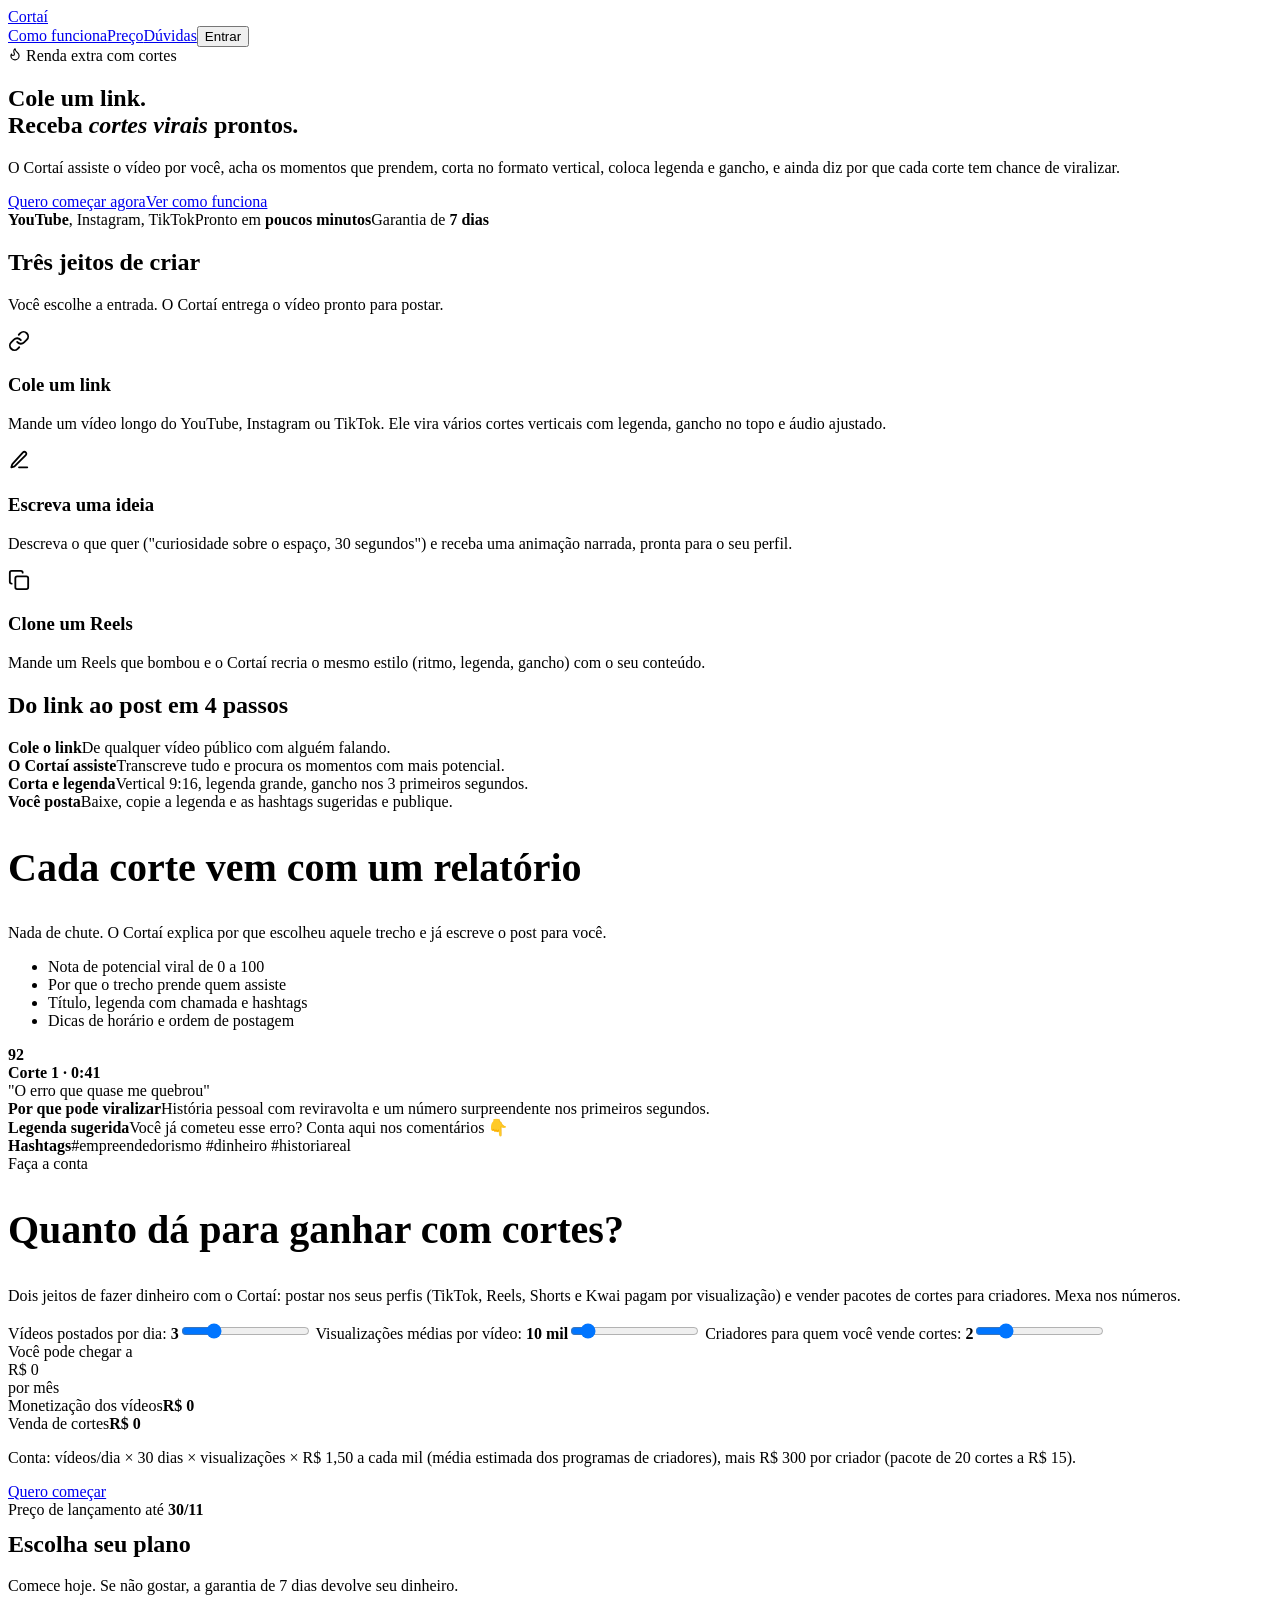
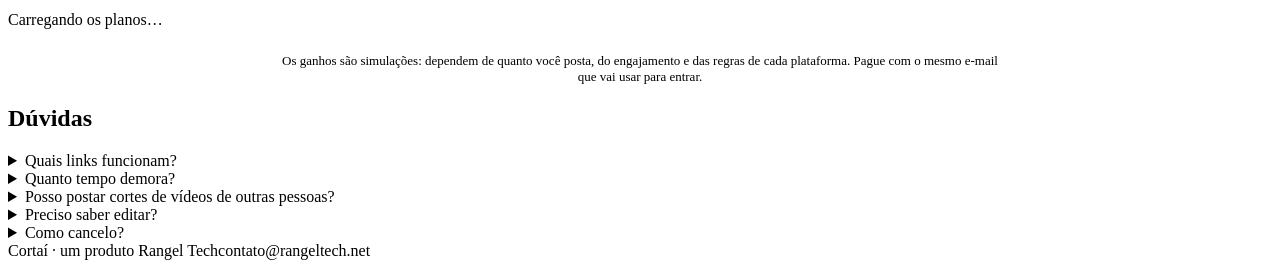
==== static/index.html @ b3b7578f "Hero com carrossel de 10 exemplos de cortes (quadros reais e cenas geradas), giro automatico e arras" ====
<!doctype html>
<html lang="pt-BR">
<head>
<meta charset="utf-8">
<meta name="viewport" content="width=device-width,initial-scale=1">
<title>Cortaí: cortes virais prontos em minutos</title>
<meta name="description" content="Cole o link de um vídeo do YouTube ou Instagram e receba cortes virais prontos para Reels, TikTok e Shorts, com legenda, gancho e relatório.">
<link rel="icon" href="data:image/svg+xml,<svg xmlns='http://www.w3.org/2000/svg' viewBox='0 0 64 64'><rect width='64' height='64' rx='14' fill='%23ff3d6e'/><path d='M22 18l24 14-24 14z' fill='white'/></svg>">
<link rel="stylesheet" href="/s/estilo.css">
</head>
<body>
<header class="topo"><div class="wrap">
  <a class="marca" href="/">Cort<span>aí</span></a>
  <nav><a class="esc" href="#como">Como funciona</a><a class="esc" href="#preco">Preço</a><a class="esc" href="#faq">Dúvidas</a><button class="btn btn-sec" data-entrar>Entrar</button></nav>
</div></header>

<main>
<section class="hero"><div class="wrap">
  <div>
    <span class="selo"><svg width="14" height="14" viewBox="0 0 24 24" fill="none" stroke="currentColor" stroke-width="2" stroke-linecap="round" stroke-linejoin="round" aria-hidden="true"><path d="M8.5 14.5A2.5 2.5 0 0 0 11 12c0-1.38-.5-2-1-3-1.07-2.14-.22-4.05 2-6 .5 2.5 2 4.9 4 6.5 2 1.6 3 3.5 3 5.5a7 7 0 1 1-14 0c0-1.15.43-2.29 1-3a2.5 2.5 0 0 0 2.5 2.5z"/></svg> Renda extra com cortes</span>
    <h1>Cole um link.<br>Receba <em>cortes virais</em> prontos.</h1>
    <p class="sub">O Cortaí assiste o vídeo por você, acha os momentos que prendem, corta no formato vertical, coloca legenda e gancho, e ainda diz por que cada corte tem chance de viralizar.</p>
    <div class="acoes"><a class="btn btn-pri" href="#preco">Quero começar agora</a><a class="btn btn-sec" href="#como">Ver como funciona</a></div>
    <div class="prova"><span><b>YouTube</b>, Instagram, TikTok</span><span>Pronto em <b>poucos minutos</b></span><span>Garantia de <b>7 dias</b></span></div>
  </div>
  <div class="carrossel" id="carrossel" aria-label="Exemplos de cortes feitos pelo Cortaí">
    <div class="trilho" id="trilho"></div>
    <div class="pontos-c" id="pontos-c"></div>
  </div>
</div></section>

<section id="como"><div class="wrap">
  <div class="titulo-sec"><h2>Três jeitos de criar</h2><p>Você escolhe a entrada. O Cortaí entrega o vídeo pronto para postar.</p></div>
  <div class="modos">
    <div class="modo"><div class="ic"><svg width="22" height="22" viewBox="0 0 24 24" fill="none" stroke="currentColor" stroke-width="2" stroke-linecap="round" stroke-linejoin="round" aria-hidden="true"><path d="M10 13a5 5 0 0 0 7.54.54l3-3a5 5 0 0 0-7.07-7.07l-1.72 1.71"/><path d="M14 11a5 5 0 0 0-7.54-.54l-3 3a5 5 0 0 0 7.07 7.07l1.71-1.71"/></svg></div><h3>Cole um link</h3><p>Mande um vídeo longo do YouTube, Instagram ou TikTok. Ele vira vários cortes verticais com legenda, gancho no topo e áudio ajustado.</p></div>
    <div class="modo"><div class="ic"><svg width="22" height="22" viewBox="0 0 24 24" fill="none" stroke="currentColor" stroke-width="2" stroke-linecap="round" stroke-linejoin="round" aria-hidden="true"><path d="M12 20h9"/><path d="M16.38 3.62a2.12 2.12 0 1 1 3 3L7.37 18.64a2 2 0 0 1-.86.5l-2.87.84.84-2.87a2 2 0 0 1 .5-.86Z"/></svg></div><h3>Escreva uma ideia</h3><p>Descreva o que quer ("curiosidade sobre o espaço, 30 segundos") e receba uma animação narrada, pronta para o seu perfil.</p></div>
    <div class="modo"><div class="ic"><svg width="22" height="22" viewBox="0 0 24 24" fill="none" stroke="currentColor" stroke-width="2" stroke-linecap="round" stroke-linejoin="round" aria-hidden="true"><rect width="14" height="14" x="8" y="8" rx="2"/><path d="M4 16c-1.1 0-2-.9-2-2V4c0-1.1.9-2 2-2h10c1.1 0 2 .9 2 2"/></svg></div><h3>Clone um Reels</h3><p>Mande um Reels que bombou e o Cortaí recria o mesmo estilo (ritmo, legenda, gancho) com o seu conteúdo.</p></div>
  </div>
</div></section>

<section style="background:var(--bg2)"><div class="wrap">
  <div class="titulo-sec"><h2>Do link ao post em 4 passos</h2></div>
  <div class="passos">
    <div class="passo"><b>Cole o link</b><span>De qualquer vídeo público com alguém falando.</span></div>
    <div class="passo"><b>O Cortaí assiste</b><span>Transcreve tudo e procura os momentos com mais potencial.</span></div>
    <div class="passo"><b>Corta e legenda</b><span>Vertical 9:16, legenda grande, gancho nos 3 primeiros segundos.</span></div>
    <div class="passo"><b>Você posta</b><span>Baixe, copie a legenda e as hashtags sugeridas e publique.</span></div>
  </div>
</div></section>

<section><div class="wrap relatorio">
  <div>
    <h2 style="font-size:clamp(28px,3.4vw,40px)">Cada corte vem com um relatório</h2>
    <p style="color:var(--mut)">Nada de chute. O Cortaí explica por que escolheu aquele trecho e já escreve o post para você.</p>
    <ul class="lista-ok">
      <li>Nota de potencial viral de 0 a 100</li>
      <li>Por que o trecho prende quem assiste</li>
      <li>Título, legenda com chamada e hashtags</li>
      <li>Dicas de horário e ordem de postagem</li>
    </ul>
  </div>
  <div class="rel-card">
    <div class="nota"><b>92</b><div><strong>Corte 1 · 0:41</strong><br><span style="color:var(--mut)">"O erro que quase me quebrou"</span></div></div>
    <div class="lin"><strong>Por que pode viralizar</strong>História pessoal com reviravolta e um número surpreendente nos primeiros segundos.</div>
    <div class="lin"><strong>Legenda sugerida</strong>Você já cometeu esse erro? Conta aqui nos comentários 👇</div>
    <div class="lin"><strong>Hashtags</strong>#empreendedorismo #dinheiro #historiareal</div>
  </div>
</div></section>

<section id="ganhos"><div class="wrap calc">
  <div>
    <span class="selo">Faça a conta</span>
    <h2 style="font-size:clamp(28px,3.4vw,40px)">Quanto dá para ganhar com cortes?</h2>
    <p style="color:var(--mut)">Dois jeitos de fazer dinheiro com o Cortaí: postar nos seus perfis (TikTok, Reels, Shorts e Kwai pagam por visualização) e vender pacotes de cortes para criadores. Mexa nos números.</p>
    <label for="c-dia">Vídeos postados por dia: <b id="c-dia-v">3</b></label><input type="range" id="c-dia" min="1" max="10" value="3">
    <label for="c-views">Visualizações médias por vídeo: <b id="c-views-v">10 mil</b></label><input type="range" id="c-views" min="1" max="100" value="10">
    <label for="c-cli">Criadores para quem você vende cortes: <b id="c-cli-v">2</b></label><input type="range" id="c-cli" min="0" max="10" value="2">
  </div>
  <div class="calc-res">
    <span>Você pode chegar a</span>
    <div class="calc-n" id="c-mes">R$ 0</div>
    <span>por mês</span>
    <div class="calc-lin"><span>Monetização dos vídeos</span><b id="c-mon">R$ 0</b></div>
    <div class="calc-lin"><span>Venda de cortes</span><b id="c-vend">R$ 0</b></div>
    <p class="calc-base">Conta: vídeos/dia × 30 dias × visualizações × R$ 1,50 a cada mil (média estimada dos programas de criadores), mais R$ 300 por criador (pacote de 20 cortes a R$ 15).</p>
    <a class="btn btn-pri" href="#preco" style="width:100%">Quero começar</a>
  </div>
</div></section>

<section id="preco" style="background:var(--bg2)"><div class="wrap">
  <div class="titulo-sec"><span class="selo urg">Preço de lançamento até <b id="lanc-data">30/11</b></span><h2 style="margin-top:12px">Escolha seu plano</h2><p>Comece hoje. Se não gostar, a garantia de 7 dias devolve seu dinheiro.</p></div>
  <div class="precos" id="planos"><div class="vazio">Carregando os planos…</div></div>
  <p style="max-width:720px;margin:24px auto 0;text-align:center;color:var(--mut);font-size:13px">Os ganhos são simulações: dependem de quanto você posta, do engajamento e das regras de cada plataforma. Pague com o mesmo e-mail que vai usar para entrar.</p>
</div></section>

<section id="faq"><div class="wrap">
  <div class="titulo-sec"><h2>Dúvidas</h2></div>
  <div class="faq">
    <details><summary>Quais links funcionam?</summary><p>Vídeos públicos do YouTube, Instagram (Reels e vídeos), TikTok e a maioria dos sites de vídeo. Vídeos privados, que pedem login, e lives em andamento não funcionam.</p></details>
    <details><summary>Quanto tempo demora?</summary><p>Normalmente de 2 a 10 minutos, conforme o tamanho do vídeo. Você pode fechar a página: mandamos um e-mail quando os cortes ficam prontos.</p></details>
    <details><summary>Posso postar cortes de vídeos de outras pessoas?</summary><p>Use vídeos seus ou que você tem permissão para usar, e dê crédito ao criador original. Muitos criadores liberam cortes do seu conteúdo; confira as regras de cada canal.</p></details>
    <details><summary>Preciso saber editar?</summary><p>Não. O corte já sai pronto: vertical, legendado, com gancho e áudio ajustado. É só baixar e postar.</p></details>
    <details><summary>Como cancelo?</summary><p>Pela própria Cakto, a plataforma de pagamento, a qualquer momento. Você continua usando até o fim do mês pago.</p></details>
  </div>
</div></section>
</main>

<footer><div class="wrap"><span><span class="marca" style="font-size:16px">Cort<span>aí</span></span> · um produto Rangel Tech</span><span>contato@rangeltech.net</span></div></footer>

<div class="modal" id="m-entrar" hidden role="dialog" aria-modal="true" aria-labelledby="m-tit">
  <div class="caixa">
    <button class="x" data-fechar aria-label="Fechar">×</button>
    <div id="passo-email">
      <h3 id="m-tit">Entrar no Cortaí</h3>
      <p>Sem senha: mandamos um código para o seu e-mail.</p>
      <form id="f-email"><label for="email">Seu e-mail</label><input id="email" type="email" autocomplete="email" required placeholder="voce@email.com">
      <button class="btn btn-pri" style="width:100%;margin-top:14px" type="submit">Receber código</button></form>
    </div>
    <div id="passo-codigo" hidden>
      <h3>Digite o código</h3>
      <p id="cod-txt">Mandamos 6 números para o seu e-mail.</p>
      <form id="f-cod"><input id="codigo" class="cod" inputmode="numeric" autocomplete="one-time-code" maxlength="6" required placeholder="000000">
      <button class="btn btn-pri" style="width:100%;margin-top:14px" type="submit">Entrar</button></form>
      <button class="btn btn-sec" style="width:100%;margin-top:8px" id="voltar-email" type="button">Usar outro e-mail</button>
    </div>
    <div class="msg" id="m-msg" role="alert"></div>
  </div>
</div>
<script src="/s/entrar.js"></script>
<script src="/s/vendas.js"></script>
<script src="/s/carrossel.js"></script>
</body>
</html>
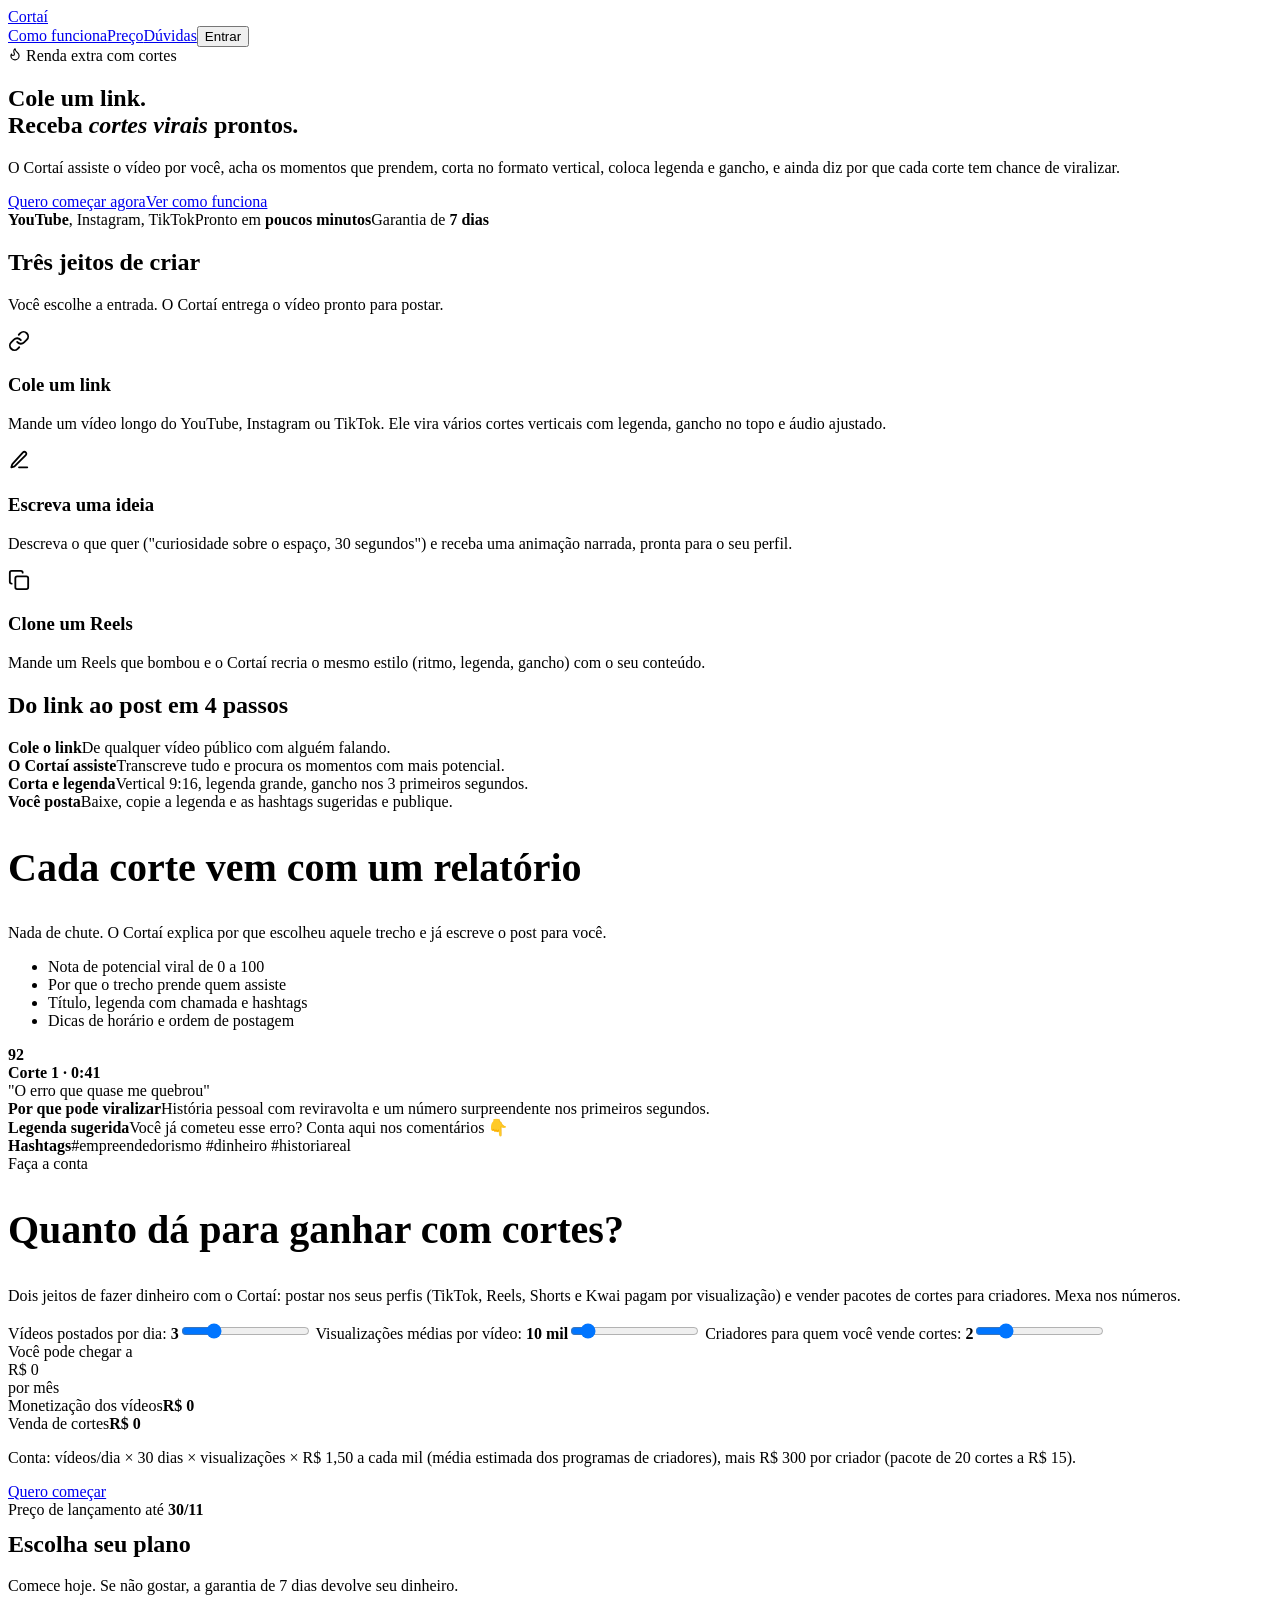
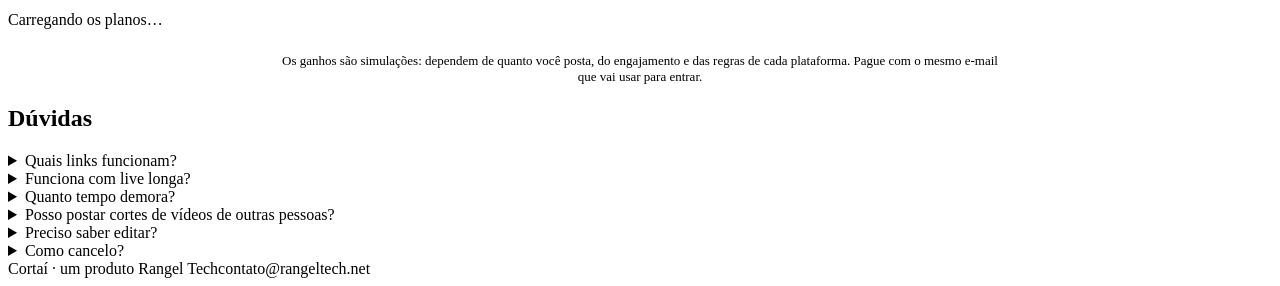
==== commit 704f18e3: "Lives de ate 6 h: transcricao em pedacos de 30 min, escolha por janelas, picos de volume (grito/reac" ====
--- a/static/index.html
+++ b/static/index.html
@@ -97,7 +97,8 @@
   <div class="titulo-sec"><h2>Dúvidas</h2></div>
   <div class="faq">
     <details><summary>Quais links funcionam?</summary><p>Vídeos públicos do YouTube, Instagram (Reels e vídeos), TikTok e a maioria dos sites de vídeo. Vídeos privados, que pedem login, e lives em andamento não funcionam.</p></details>
-    <details><summary>Quanto tempo demora?</summary><p>Normalmente de 2 a 10 minutos, conforme o tamanho do vídeo. Você pode fechar a página: mandamos um e-mail quando os cortes ficam prontos.</p></details>
+    <details><summary>Funciona com live longa?</summary><p>Sim. Pode mandar live ou podcast de 3, 4, até 6 horas. O Cortaí ouve tudo, marca os momentos de grito e reação e escolhe os melhores trechos da live inteira.</p></details>
+    <details><summary>Quanto tempo demora?</summary><p>Normalmente de 2 a 10 minutos para vídeos de até 1 hora; uma live de várias horas leva mais (cerca de 15 a 40 minutos). Você pode fechar a página: mandamos um e-mail quando os cortes ficam prontos.</p></details>
     <details><summary>Posso postar cortes de vídeos de outras pessoas?</summary><p>Use vídeos seus ou que você tem permissão para usar, e dê crédito ao criador original. Muitos criadores liberam cortes do seu conteúdo; confira as regras de cada canal.</p></details>
     <details><summary>Preciso saber editar?</summary><p>Não. O corte já sai pronto: vertical, legendado, com gancho e áudio ajustado. É só baixar e postar.</p></details>
     <details><summary>Como cancelo?</summary><p>Pela própria Cakto, a plataforma de pagamento, a qualquer momento. Você continua usando até o fim do mês pago.</p></details>
@@ -123,7 +124,16 @@
       <button class="btn btn-pri" style="width:100%;margin-top:14px" type="submit">Entrar</button></form>
       <button class="btn btn-sec" style="width:100%;margin-top:8px" id="voltar-email" type="button">Usar outro e-mail</button>
     </div>
+    <div id="passo-senha" hidden>
+      <h3>Conta de demonstração</h3>
+      <p>Entre com o e-mail e a senha da demonstração.</p>
+      <form id="f-senha"><label for="d-email">E-mail</label><input id="d-email" type="email" autocomplete="username" required>
+      <label for="d-senha" style="margin-top:12px">Senha</label><input id="d-senha" type="password" autocomplete="current-password" required>
+      <button class="btn btn-pri" style="width:100%;margin-top:16px" type="submit">Entrar</button></form>
+      <button class="btn btn-sec" style="width:100%;margin-top:8px" id="voltar-codigo" type="button">Entrar com código no e-mail</button>
+    </div>
     <div class="msg" id="m-msg" role="alert"></div>
+    <button class="link-demo" id="link-senha" type="button">Entrar com senha (conta de demonstração)</button>
   </div>
 </div>
 <script src="/s/entrar.js"></script>
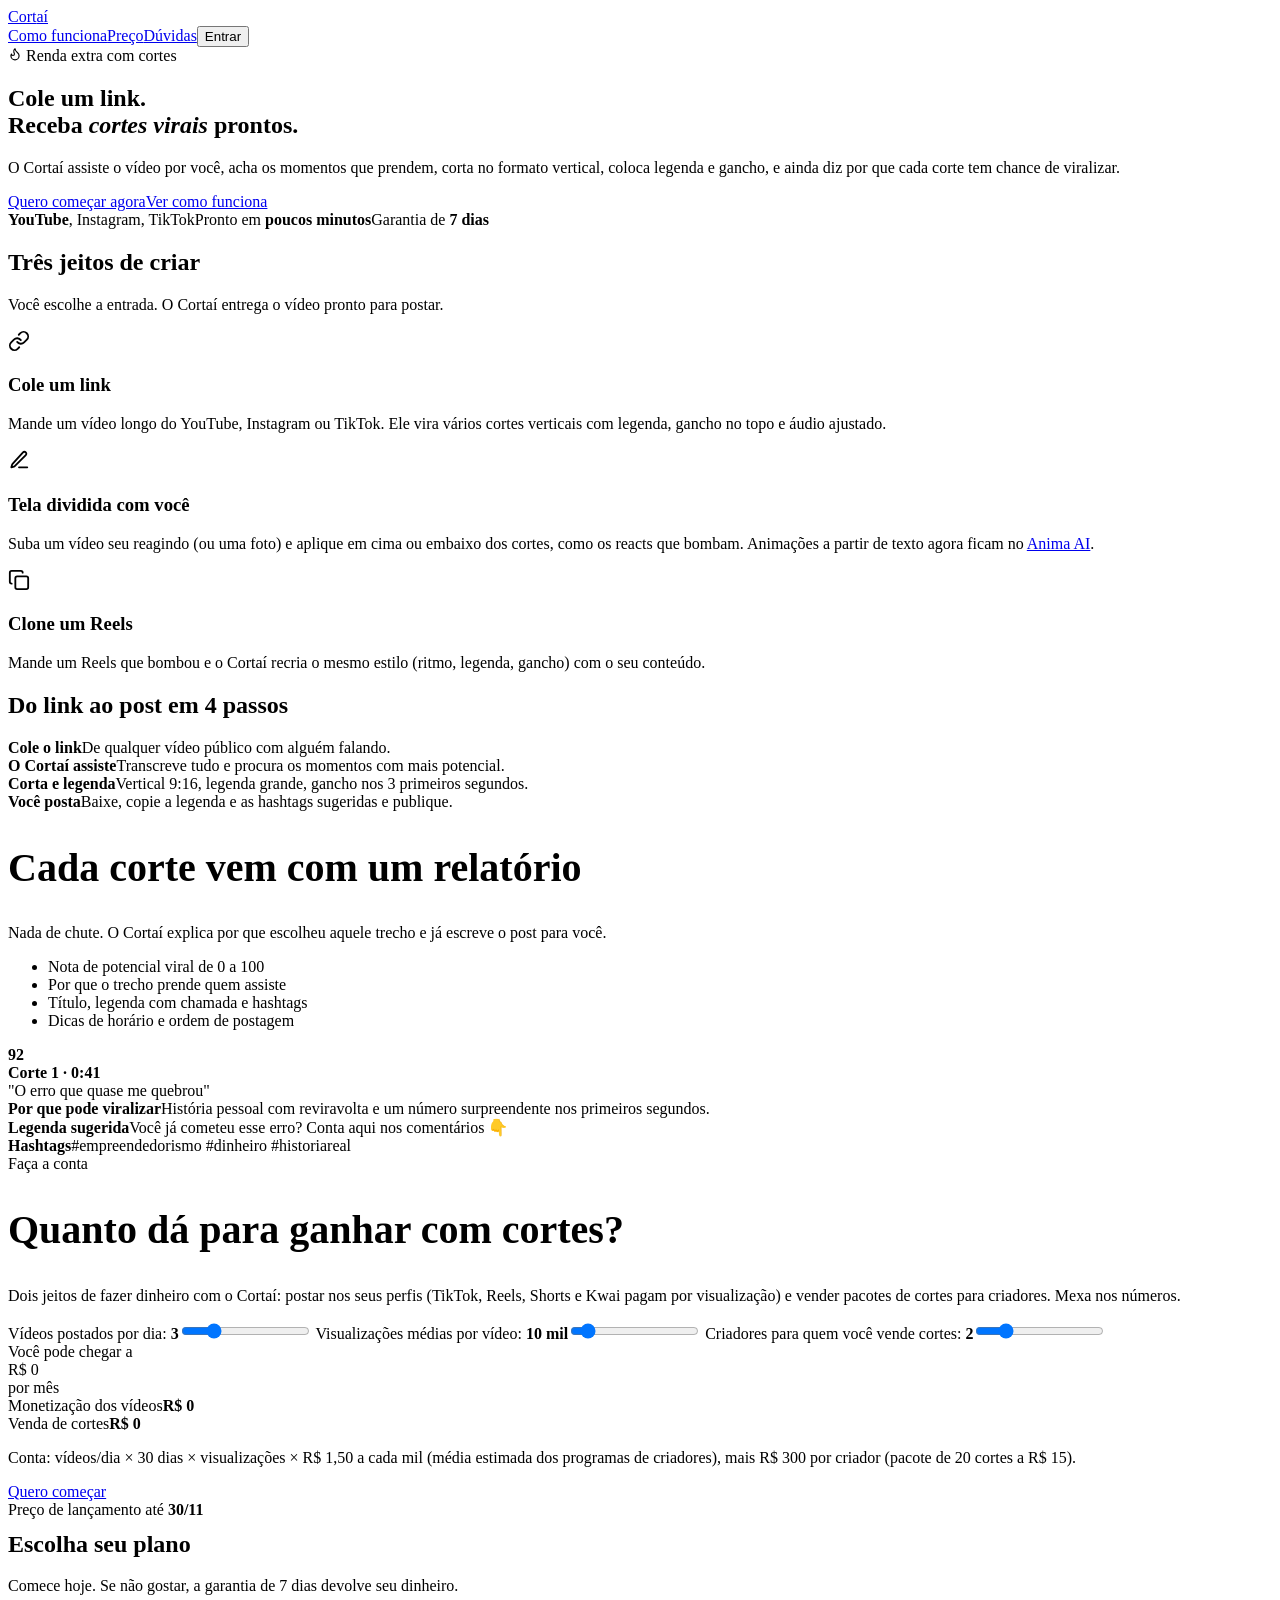
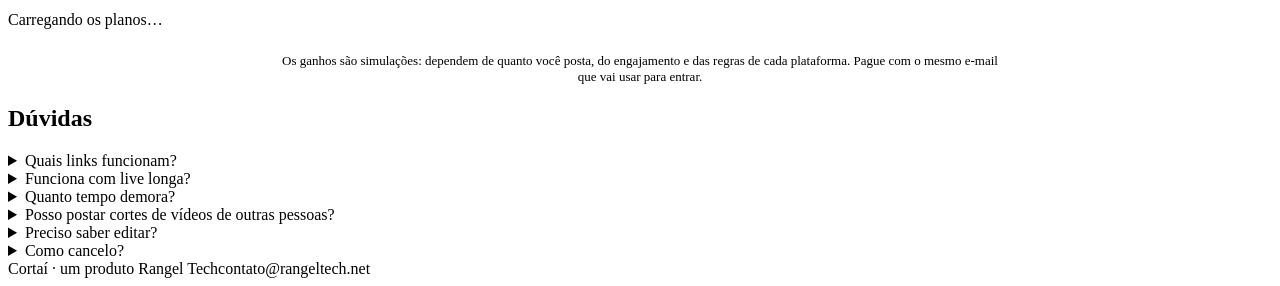
==== commit f358ee9c: "Tela dividida (react): video ou foto do cliente em cima/embaixo dos cortes; animacoes passam ao Anim" ====
--- a/static/index.html
+++ b/static/index.html
@@ -33,7 +33,7 @@
   <div class="titulo-sec"><h2>Três jeitos de criar</h2><p>Você escolhe a entrada. O Cortaí entrega o vídeo pronto para postar.</p></div>
   <div class="modos">
     <div class="modo"><div class="ic"><svg width="22" height="22" viewBox="0 0 24 24" fill="none" stroke="currentColor" stroke-width="2" stroke-linecap="round" stroke-linejoin="round" aria-hidden="true"><path d="M10 13a5 5 0 0 0 7.54.54l3-3a5 5 0 0 0-7.07-7.07l-1.72 1.71"/><path d="M14 11a5 5 0 0 0-7.54-.54l-3 3a5 5 0 0 0 7.07 7.07l1.71-1.71"/></svg></div><h3>Cole um link</h3><p>Mande um vídeo longo do YouTube, Instagram ou TikTok. Ele vira vários cortes verticais com legenda, gancho no topo e áudio ajustado.</p></div>
-    <div class="modo"><div class="ic"><svg width="22" height="22" viewBox="0 0 24 24" fill="none" stroke="currentColor" stroke-width="2" stroke-linecap="round" stroke-linejoin="round" aria-hidden="true"><path d="M12 20h9"/><path d="M16.38 3.62a2.12 2.12 0 1 1 3 3L7.37 18.64a2 2 0 0 1-.86.5l-2.87.84.84-2.87a2 2 0 0 1 .5-.86Z"/></svg></div><h3>Escreva uma ideia</h3><p>Descreva o que quer ("curiosidade sobre o espaço, 30 segundos") e receba uma animação narrada, pronta para o seu perfil.</p></div>
+    <div class="modo"><div class="ic"><svg width="22" height="22" viewBox="0 0 24 24" fill="none" stroke="currentColor" stroke-width="2" stroke-linecap="round" stroke-linejoin="round" aria-hidden="true"><path d="M12 20h9"/><path d="M16.38 3.62a2.12 2.12 0 1 1 3 3L7.37 18.64a2 2 0 0 1-.86.5l-2.87.84.84-2.87a2 2 0 0 1 .5-.86Z"/></svg></div><h3>Tela dividida com você</h3><p>Suba um vídeo seu reagindo (ou uma foto) e aplique em cima ou embaixo dos cortes, como os reacts que bombam. Animações a partir de texto agora ficam no <a href="https://anima-ai.rangeltech.net">Anima AI</a>.</p></div>
     <div class="modo"><div class="ic"><svg width="22" height="22" viewBox="0 0 24 24" fill="none" stroke="currentColor" stroke-width="2" stroke-linecap="round" stroke-linejoin="round" aria-hidden="true"><rect width="14" height="14" x="8" y="8" rx="2"/><path d="M4 16c-1.1 0-2-.9-2-2V4c0-1.1.9-2 2-2h10c1.1 0 2 .9 2 2"/></svg></div><h3>Clone um Reels</h3><p>Mande um Reels que bombou e o Cortaí recria o mesmo estilo (ritmo, legenda, gancho) com o seu conteúdo.</p></div>
   </div>
 </div></section>
@@ -98,7 +98,7 @@
   <div class="faq">
     <details><summary>Quais links funcionam?</summary><p>Vídeos públicos do YouTube, Instagram (Reels e vídeos), TikTok e a maioria dos sites de vídeo. Vídeos privados, que pedem login, e lives em andamento não funcionam.</p></details>
     <details><summary>Funciona com live longa?</summary><p>Sim. Pode mandar live ou podcast de 3, 4, até 6 horas. O Cortaí ouve tudo, marca os momentos de grito e reação e escolhe os melhores trechos da live inteira.</p></details>
-    <details><summary>Quanto tempo demora?</summary><p>Normalmente de 2 a 10 minutos para vídeos de até 1 hora; uma live de várias horas leva mais (cerca de 15 a 40 minutos). Você pode fechar a página: mandamos um e-mail quando os cortes ficam prontos.</p></details>
+    <details><summary>Quanto tempo demora?</summary><p>Normalmente de 2 a 10 minutos para vídeos de até 1 hora; uma live longa leva mais: cerca de 20 minutos por hora de live (uma live de 3 horas fica pronta em torno de 1 hora). Mandamos um e-mail quando terminar. Você pode fechar a página: mandamos um e-mail quando os cortes ficam prontos.</p></details>
     <details><summary>Posso postar cortes de vídeos de outras pessoas?</summary><p>Use vídeos seus ou que você tem permissão para usar, e dê crédito ao criador original. Muitos criadores liberam cortes do seu conteúdo; confira as regras de cada canal.</p></details>
     <details><summary>Preciso saber editar?</summary><p>Não. O corte já sai pronto: vertical, legendado, com gancho e áudio ajustado. É só baixar e postar.</p></details>
     <details><summary>Como cancelo?</summary><p>Pela própria Cakto, a plataforma de pagamento, a qualquer momento. Você continua usando até o fim do mês pago.</p></details>
@@ -136,7 +136,7 @@
     <button class="link-demo" id="link-senha" type="button">Entrar com senha (conta de demonstração)</button>
   </div>
 </div>
-<script src="/s/entrar.js"></script>
+<script src="/s/login.js" data-conta="/api/conta" data-destino="/painel"></script>
 <script src="/s/vendas.js"></script>
 <script src="/s/carrossel.js"></script>
 </body>
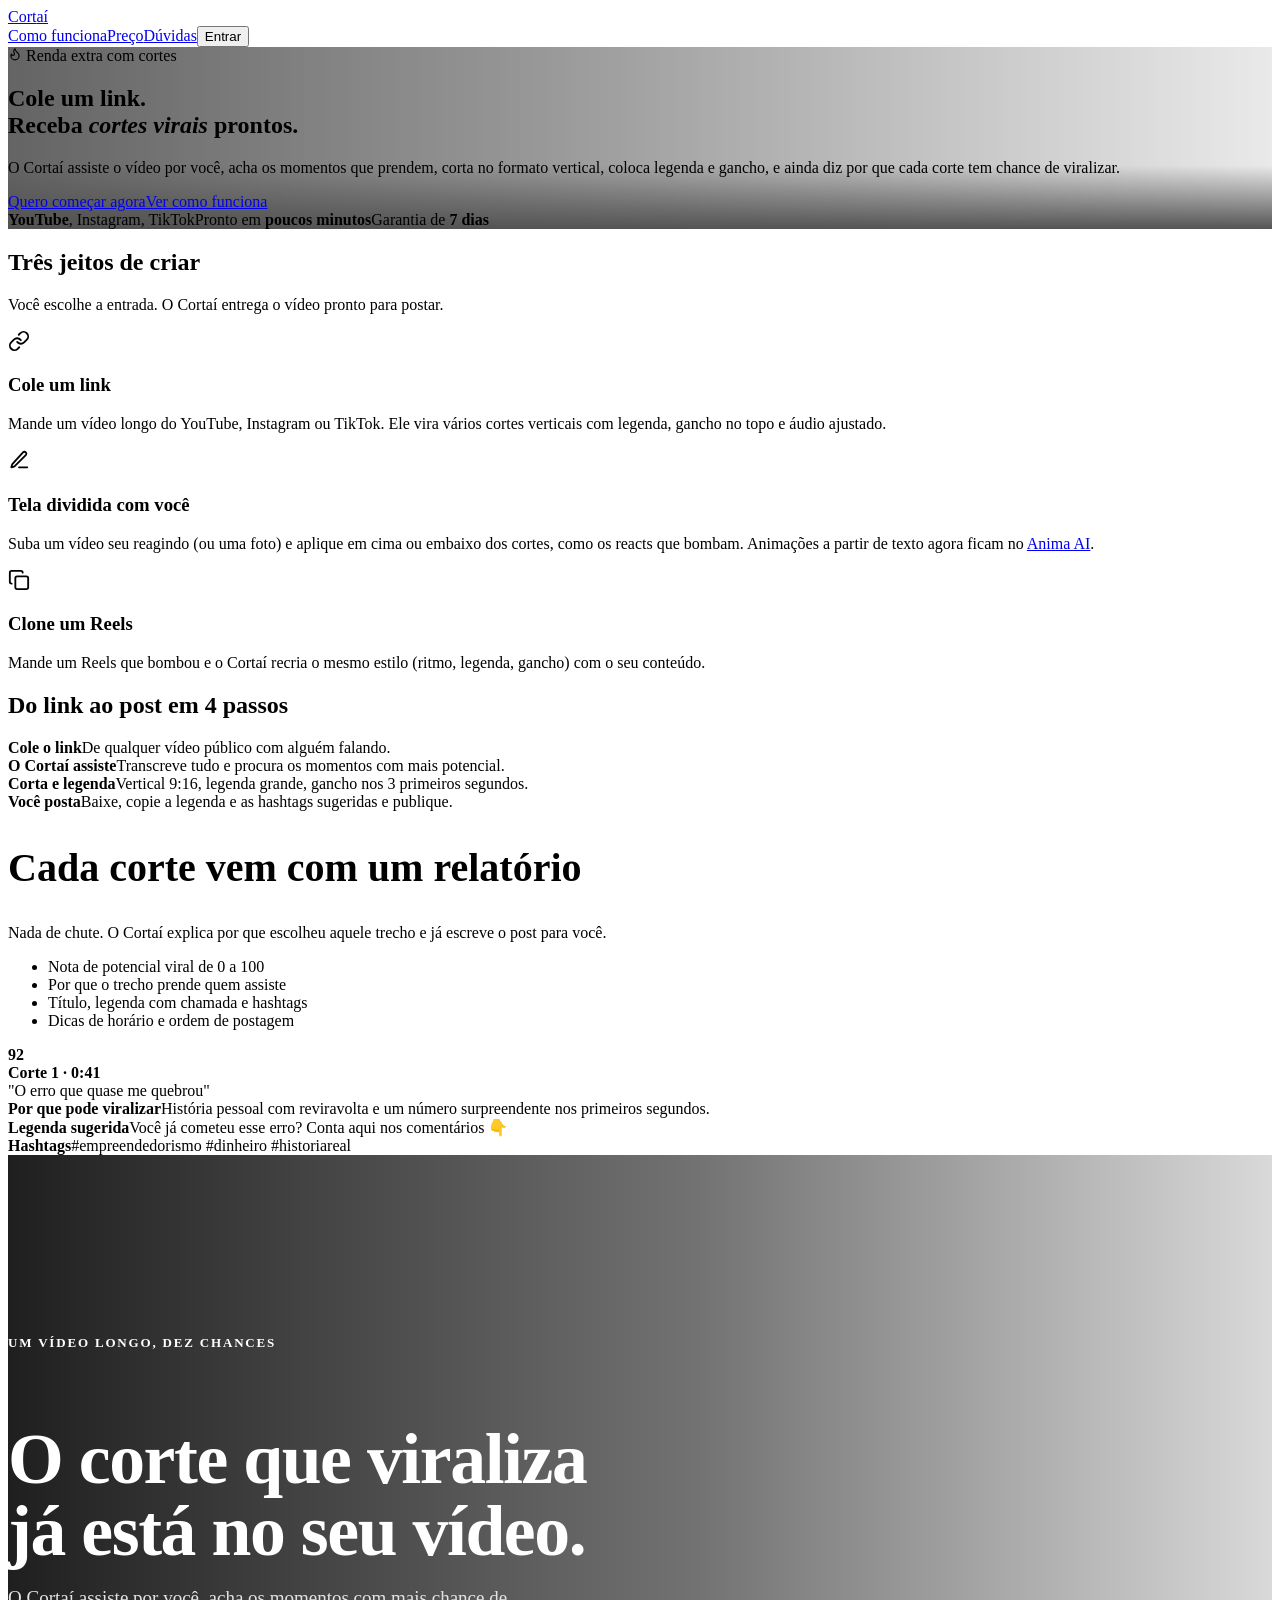
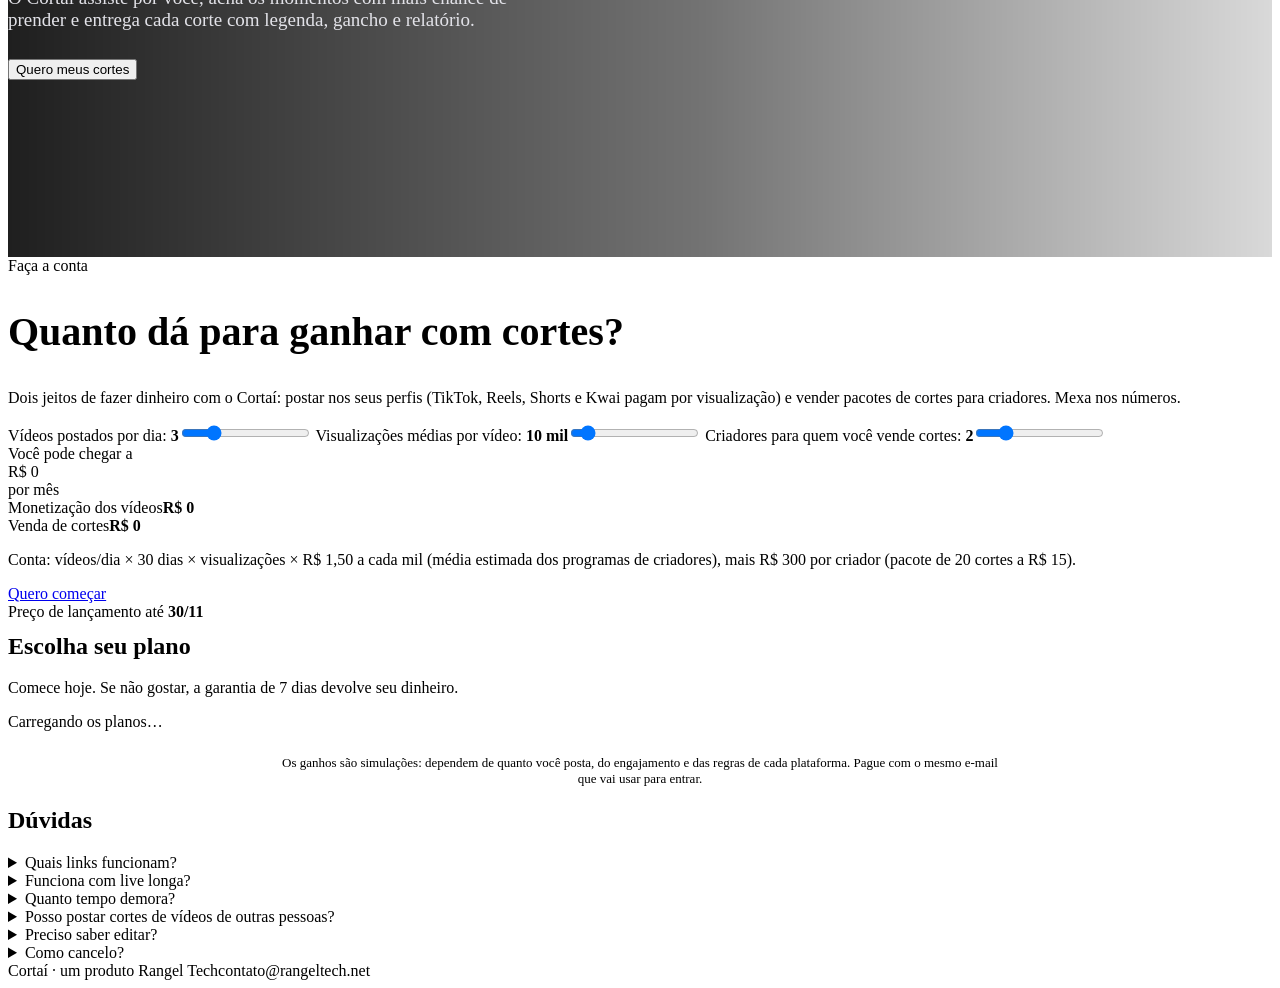
==== commit ecd64441: "landing cinematográfica: foto no topo e faixa de foto em tela cheia com chamada forte" ====
--- a/static/index.html
+++ b/static/index.html
@@ -7,6 +7,23 @@
 <meta name="description" content="Cole o link de um vídeo do YouTube ou Instagram e receba cortes virais prontos para Reels, TikTok e Shorts, com legenda, gancho e relatório.">
 <link rel="icon" href="data:image/svg+xml,<svg xmlns='http://www.w3.org/2000/svg' viewBox='0 0 64 64'><rect width='64' height='64' rx='14' fill='%23ff3d6e'/><path d='M22 18l24 14-24 14z' fill='white'/></svg>">
 <link rel="stylesheet" href="/s/estilo.css">
+<style>
+/* cinema (16/11): foto atrás do topo e faixas de foto em tela cheia */
+html,body{overflow-x:clip}
+.cine{position:relative;isolation:isolate}
+.cine-fundo{position:absolute;top:0;bottom:0;left:50%;width:100vw;transform:translateX(-50%);z-index:-1;background-size:cover;background-position:center;opacity:.68;animation:cineZoom 18s ease-out both}
+.cine-fundo:after{content:"";position:absolute;inset:0;background:linear-gradient(90deg,rgba(0,0,0,.9) 0%,rgba(0,0,0,.6) 42%,rgba(0,0,0,.12) 100%),linear-gradient(0deg,var(--bg,#050505) 0%,transparent 35%)}
+@keyframes cineZoom{from{transform:translateX(-50%) scale(1.08)}to{transform:translateX(-50%) scale(1)}}
+.cine-faixa{position:relative;min-height:78vh;display:grid;align-items:center;overflow:hidden;isolation:isolate}
+.cine-faixa>img{position:absolute;inset:0;width:100%;height:100%;object-fit:cover;z-index:-2;transform:scale(1.04);transition:transform 6s ease}
+.cine-faixa:hover>img{transform:scale(1)}
+.cine-faixa:after{content:"";position:absolute;inset:0;z-index:-1;background:linear-gradient(90deg,rgba(0,0,0,.88),rgba(0,0,0,.55) 55%,rgba(0,0,0,.15))}
+.cine-faixa .cine-txt{max-width:640px;padding:96px 0}
+.cine-faixa .cine-etq{display:inline-block;font-size:13px;letter-spacing:.14em;text-transform:uppercase;font-weight:700;color:var(--ac,#fff);margin-bottom:14px}
+.cine-faixa h2{font-size:clamp(40px,5.6vw,76px);line-height:1;letter-spacing:-.02em;margin-bottom:18px;color:#fff}
+.cine-faixa p{font-size:19px;color:#e2e2e8;margin-bottom:28px;max-width:560px}
+@media (max-width:760px){.cine-fundo{opacity:.45}.cine-faixa{min-height:70vh}.cine-faixa:after{background:linear-gradient(0deg,rgba(0,0,0,.92) 35%,rgba(0,0,0,.45))}}
+</style>
 </head>
 <body>
 <header class="topo"><div class="wrap">
@@ -15,7 +32,7 @@
 </div></header>
 
 <main>
-<section class="hero"><div class="wrap">
+<section class="hero cine"><div class="cine-fundo" style="background-image:url(/s/img/heroi.webp)"></div><div class="wrap">
   <div>
     <span class="selo"><svg width="14" height="14" viewBox="0 0 24 24" fill="none" stroke="currentColor" stroke-width="2" stroke-linecap="round" stroke-linejoin="round" aria-hidden="true"><path d="M8.5 14.5A2.5 2.5 0 0 0 11 12c0-1.38-.5-2-1-3-1.07-2.14-.22-4.05 2-6 .5 2.5 2 4.9 4 6.5 2 1.6 3 3.5 3 5.5a7 7 0 1 1-14 0c0-1.15.43-2.29 1-3a2.5 2.5 0 0 0 2.5 2.5z"/></svg> Renda extra com cortes</span>
     <h1>Cole um link.<br>Receba <em>cortes virais</em> prontos.</h1>
@@ -66,6 +83,10 @@
     <div class="lin"><strong>Hashtags</strong>#empreendedorismo #dinheiro #historiareal</div>
   </div>
 </div></section>
+
+<section class="cine-faixa"><img src="/s/img/faixa.webp" alt="" loading="lazy"><div class="wrap"><div class="cine-txt rev">
+  <span class="cine-etq">Um vídeo longo, dez chances</span><h2>O corte que viraliza<br>já está no seu vídeo.</h2><p>O Cortaí assiste por você, acha os momentos com mais chance de prender e entrega cada corte com legenda, gancho e relatório.</p><button class="btn btn-pri" data-entrar="codigo">Quero meus cortes</button>
+</div></div></section>
 
 <section id="ganhos"><div class="wrap calc">
   <div>
@@ -139,5 +160,6 @@
 <script src="/s/login.js" data-conta="/api/conta" data-destino="/painel"></script>
 <script src="/s/vendas.js"></script>
 <script src="/s/carrossel.js"></script>
+<script src="/s/olho.js"></script>
 </body>
 </html>
